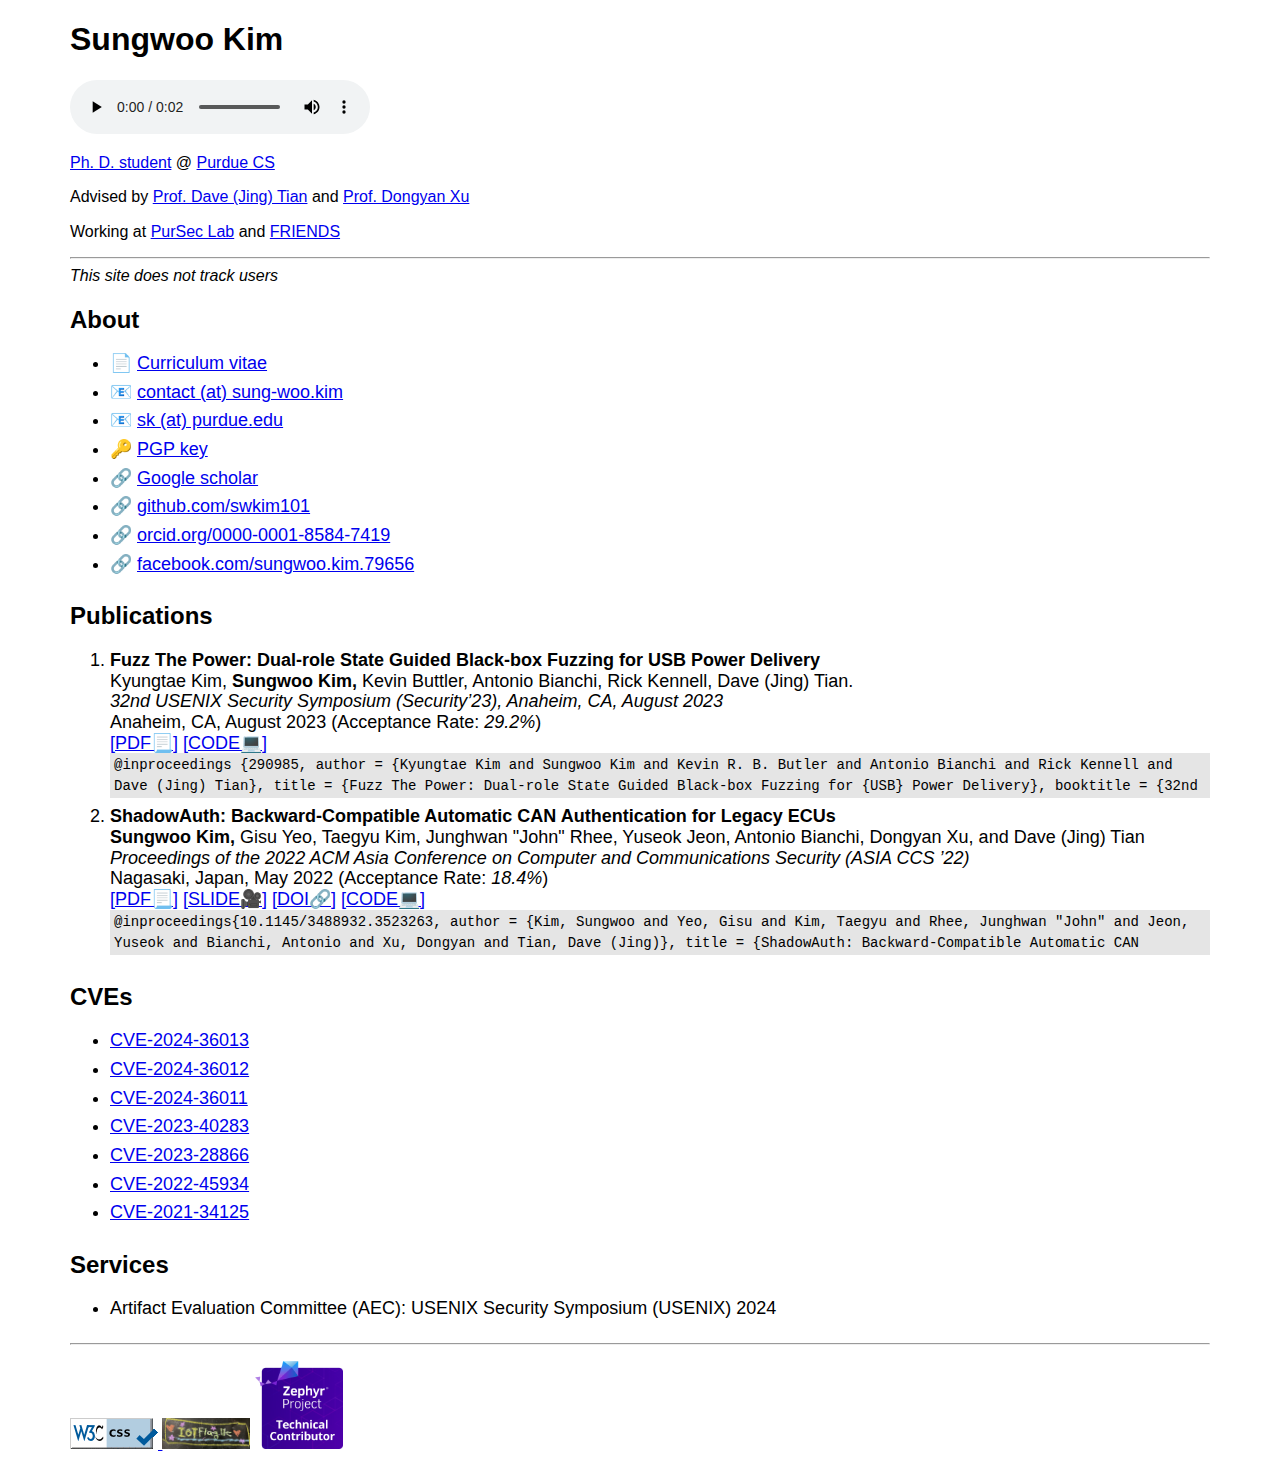
==== index.html @ 938cb28a "Add new CVEs" ====
<!DOCTYPE html>
<html lang="en">
<head>
    <meta charset="UTF-8">
    
    <meta http-equiv="X-UA-Compatible" content="IE=edge">
    <meta name="viewport" content="width=device-width, initial-scale=1.0">
    <meta name="theme-color" content="#000000">
    <meta name="description" content="Ph.D. student in CS at Purdue Univ. A system security person.">

    <!-- Facebook Meta Tags -->
    <meta property="og:url" content="https://sung-woo.kim/">
    <meta property="og:type" content="website">
    <meta property="og:title" content="Sungwoo Kim @ Purdue CS">
    <meta property="og:description" content="Ph. D. student @ Purdue CS">
    <meta property="og:site_name" content="Sungwoo Kim @ Purdue CS">
    <meta property="og:locale" content="en_US">
    <meta property="og:image:width" content="1080">
    <meta property="og:image:height" content="1080">
    <meta property="og:image" content="https://sung-woo.kim/og.jpg">

    <!-- Twitter Meta Tags -->
    <meta name="twitter:card" content="Sungwoo Kim @ Purdue CS">
    <meta property="twitter:domain" content="sung-woo.kim">
    <meta property="twitter:url" content="https://sung-woo.kim/">
    <meta name="twitter:title" content="Sungwoo Kim @ Purdue CS">
    <meta name="twitter:description" content="Ph. D. student @ Purdue CS">
    <meta name="twitter:image" content="https://sung-woo.kim/og.jpg">

    <title>Sungwoo Kim @ Purdue CS</title>
      
    <link rel="stylesheet" href="normalize.css">
    <link rel="stylesheet" href="style.css">
    <link rel="apple-touch-icon" sizes="180x180" href="favicon/apple-touch-icon.png">
    <link rel="icon" type="image/png" sizes="32x32" href="favicon/favicon-32x32.png">
    <link rel="icon" type="image/png" sizes="16x16" href="favicon/favicon-16x16.png">
    <link rel="manifest" href="favicon/site.webmanifest">
</head>
<body class="container">
    <header>
        <h1>Sungwoo Kim</h1>
        <audio controls>
          <source src="sungwookim.mp3" type="audio/mp3">
        Your browser does not support the audio element.
        </audio>
        <p>
          <a href="https://www.urbandictionary.com/define.php?term=graduate%20student" target="_blank" rel="noopener noreferrer">Ph. D. student</a>
          @ 
          <a href="https://cs.purdue.edu" target="_blank" rel="noopener noreferrer">Purdue CS</a>
        </p>
        <p>
          Advised by
          <a href="https://davejingtian.org/" target="_blank" rel="noopener noreferrer">Prof. Dave (Jing) Tian</a>
          and
          <a href="https://www.cs.purdue.edu/homes/dxu/" target="_blank" rel="noopener noreferrer">Prof. Dongyan Xu</a>
        </p>
        <p>
          Working at
          <a href="https://pursec.cs.purdue.edu/" target="_blank" rel="noopener noreferrer">PurSec Lab</a>
          and
          <a href="https://friends.cs.purdue.edu/" target="_blank" rel="noopener noreferrer">FRIENDS</a>
        </p>
        <hr>
    </header>
    <section>
      <div><i>This site does not track users</i></div>
      <h2>About</h2>
      <ul>
        <li>📄 <a href="https://sung-woo.kim/cv.pdf" rel="noopener noreferrer">Curriculum vitae</a></li>
        <li>📧 <a href="mailto://contact@sung-woo.kim" rel="noopener noreferrer">contact (at) sung-woo.kim</a></li>
        <li>📧 <a href="mailto://sk@purdue.edu" rel="noopener noreferrer">sk (at) purdue.edu</a></li>
        <li>🔑 <a href="https://sung-woo.kim/pgp.asc" rel="noopener noreferrer">PGP key</a></li>
        <li>🔗 <a href="https://scholar.google.com/citations?user=versi54AAAAJ&hl=en&oi=sra" rel="noopener noreferrer">Google scholar</a></li>
        <li>🔗 <a href="https://github.com/swkim101" target="_blank" rel="noopener noreferrer">github.com/swkim101</a></li>
        <li>🔗 <a href="https://orcid.org/0000-0001-8584-7419" target="_blank" rel="noopener noreferrer">orcid.org/0000-0001-8584-7419</a></li>
        <li>🔗 <a href="https://facebook.com/sungwoo.kim.79656" target="_blank" rel="noopener noreferrer">facebook.com/sungwoo.kim.79656</a></li>
      </ul>
    </section>
    <section>
      <h2>Publications</h2>
      <ol>
          <li>
            <div>
              <strong>
                Fuzz The Power: Dual-role State Guided Black-box Fuzzing for USB Power Delivery
              </strong>
            </div>
            <div>
              Kyungtae Kim,
              <strong>Sungwoo Kim,</strong>
              Kevin Buttler, Antonio Bianchi, Rick Kennell, Dave (Jing) Tian.
            </div>
            <div>
              <em>32nd USENIX Security Symposium (Security’23), Anaheim, CA, August 2023</em>
            </div>
            <div>
              Anaheim, CA, August 2023 (Acceptance Rate: <em>29.2%</em>)
            </div>
            <div>
              <!-- [BibTex] -->
              <a href="https://www.usenix.org/system/files/usenixsecurity23-kim-kyungtae.pdf">[PDF📃]</a>
              <a href="https://github.com/purseclab/fuzzpd">[CODE💻]</a>
              <div title="click to copy" class="bibtex-wrapper" id="bibtex-fuzzpd" onclick="handle('#bibtex-fuzzpd')">
                <code class="bibtex" tabindex="0">
@inproceedings {290985,
  author = {Kyungtae Kim and Sungwoo Kim and Kevin R. B. Butler and Antonio Bianchi and Rick Kennell and Dave (Jing) Tian},
  title = {Fuzz The Power: Dual-role State Guided Black-box Fuzzing for {USB} Power Delivery},
  booktitle = {32nd USENIX Security Symposium (USENIX Security 23)},
  year = {2023},
  isbn = {978-1-939133-37-3},
  address = {Anaheim, CA},
  pages = {5845--5861},
  url = {https://www.usenix.org/conference/usenixsecurity23/presentation/kim-kyungtae},
  publisher = {USENIX Association},
  month = aug
  }
                </code>
              </div>
              <div id="bibtex-fuzzpd-status"></div>
          </li>
          <li>
            <div>
              <strong>
                ShadowAuth: Backward-Compatible Automatic CAN Authentication for Legacy ECUs
              </strong>
            </div>
            <div>
              <strong>Sungwoo Kim,</strong>
              Gisu Yeo, Taegyu Kim, Junghwan "John" Rhee, Yuseok Jeon,
              Antonio Bianchi, Dongyan Xu, and Dave (Jing) Tian
            </div>
            <div>
              <em>Proceedings of the 2022 ACM Asia Conference on Computer and Communications Security (ASIA CCS ’22)</em>
            </div>
            <div>
              Nagasaki, Japan, May 2022 (Acceptance Rate: <em>18.4%</em>)
            </div>
            <div>
              <!-- [BibTex] -->
              <a href="https://sung-woo.kim/pub/shadowauth.pdf">[PDF📃]</a>
              <a href="https://sung-woo.kim/pub/ShadowAuth_slide.pdf">[SLIDE🎥]</a>
              <a href="https://doi.org/10.1145/3488932.3523263">[DOI🔗]</a>
              <a href="https://github.com/purseclab/ShadowAuth">[CODE💻]</a>
              <div title="click to copy" class="bibtex-wrapper" id="bibtex-shadowauth" onclick="handle('#bibtex-shadowauth')">
                <code class="bibtex" tabindex="0">
@inproceedings{10.1145/3488932.3523263,
  author = {Kim, Sungwoo and Yeo, Gisu and Kim, Taegyu and Rhee, Junghwan "John" and Jeon, Yuseok and Bianchi, Antonio and Xu, Dongyan and Tian, Dave (Jing)},
  title = {ShadowAuth: Backward-Compatible Automatic CAN Authentication for Legacy ECUs},
  year = {2022},
  isbn = {9781450391405},
  publisher = {Association for Computing Machinery},
  address = {New York, NY, USA},
  url = {https://doi.org/10.1145/3488932.3523263},
  doi = {10.1145/3488932.3523263},
  booktitle = {Proceedings of the 2022 ACM on Asia Conference on Computer and Communications Security},
  pages = {534–545},
  numpages = {12},
  keywords = {control area network, electronic control unit, authentication, binary analysis},
  location = {Nagasaki, Japan},
  series = {ASIA CCS '22}
}
                </code>
              </div>
              <div id="bibtex-shadowauth-status"></div>
            </div>
          </li>
      </ol>
    </section>
    <section>
      <h2>CVEs</h2>
      <ul>
        <li><a href="https://cve.mitre.org/cgi-bin/cvename.cgi?name=CVE-2024-36013" target="_blank" rel="noopener noreferrer">CVE-2024-36013</a></li>
        <li><a href="https://cve.mitre.org/cgi-bin/cvename.cgi?name=CVE-2024-36012" target="_blank" rel="noopener noreferrer">CVE-2024-36012</a></li>
        <li><a href="https://cve.mitre.org/cgi-bin/cvename.cgi?name=CVE-2024-36011" target="_blank" rel="noopener noreferrer">CVE-2024-36011</a></li>
        <li><a href="https://cve.mitre.org/cgi-bin/cvename.cgi?name=CVE-2023-40283" target="_blank" rel="noopener noreferrer">CVE-2023-40283</a></li>
        <li><a href="https://cve.mitre.org/cgi-bin/cvename.cgi?name=CVE-2023-28866" target="_blank" rel="noopener noreferrer">CVE-2023-28866</a></li>
        <li><a href="https://cve.mitre.org/cgi-bin/cvename.cgi?name=CVE-2022-45934" target="_blank" rel="noopener noreferrer">CVE-2022-45934</a></li>
        <li><a href="https://cve.mitre.org/cgi-bin/cvename.cgi?name=CVE-2021-34125" target="_blank" rel="noopener noreferrer">CVE-2021-34125</a></li>
      </ul>
    </section>
    <section>
      <h2>Services</h2>
      <ul>
        <li>Artifact Evaluation Committee (AEC): USENIX Security Symposium (USENIX) 2024</li>
      </ul>
    </section>
    <footer>
      <hr>
        <p>
            <a href="https://jigsaw.w3.org/css-validator/check/referer">
                <img style="border:0;width:88px;height:31px"
                    src="/img/vcss-blue.gif"
                    alt="Valid CSS!" />
            </a>
            <img style="border:0;width:88px;height:31px"
                src="/img/iotfragile.jpg"
                alt="Valid CSS!" />
            <a href="https://github.com/zephyrproject-rtos/zephyr/pull/70521">
              <img style="border:0;width:88px;"
                  src="/img/zephyr.png"
                  alt="Zephyr Technical Contributor Badge" />
            </a>
        </p>
    </footer>

    <script>
      function handle(id) {
        const dom = document.querySelector(id)
        navigator.clipboard.writeText(dom.innerText);
        document.querySelector(`${id}-status`).innerText = 'copied';
      }
    </script>
</body>
</html>
---- style.css ----
body {
    font-family: "Noto Sans", "Helvetica Neue", Helvetica, Arial, sans-serif;
}

li {
    font-size: 18px;
    padding-bottom: 0.5rem;
    word-wrap: break-word;
}

article {
    max-width: max(1024px, 80vw);
}

@media (prefers-color-scheme: dark) {
    body {
        color: #ffffff;
        background-color: #202124;
    }
    a {
        color: #8ab4f8;
    }
    a:visited {
        color: #c58af9;
    }
}

.container {
  width: 100%;
  padding-right: 0.75rem;
  padding-left: 0.75rem;
  margin-right: auto;
  margin-left: auto;
}

@media (min-width: 576px) {
  .container {
    max-width: 540px;
  }
}
@media (min-width: 768px) {
  .container {
    max-width: 720px;
  }
}
@media (min-width: 992px) {
  .container {
    max-width: 960px;
  }
}
@media (min-width: 1200px) {
  .container {
    max-width: 1140px;
  }
}
@media (min-width: 1400px) {
  .container {
    max-width: 1320px;
  }
}


.bibtex-wrapper {
  background-color: rgba(0, 0, 0, 0.1);
  height: 2.5em;
  overflow-y: scroll;
  cursor: pointer;
  padding: 0px 4px;
}

.bibtex-wrapper:hover {
  background-color: rgba(0, 0, 0, 0.2);
}

.bibtex-wrapper:active {
  background-color: rgba(0, 0, 0, 0.4);
}

.bibtex {
  font-size: 14px;
}
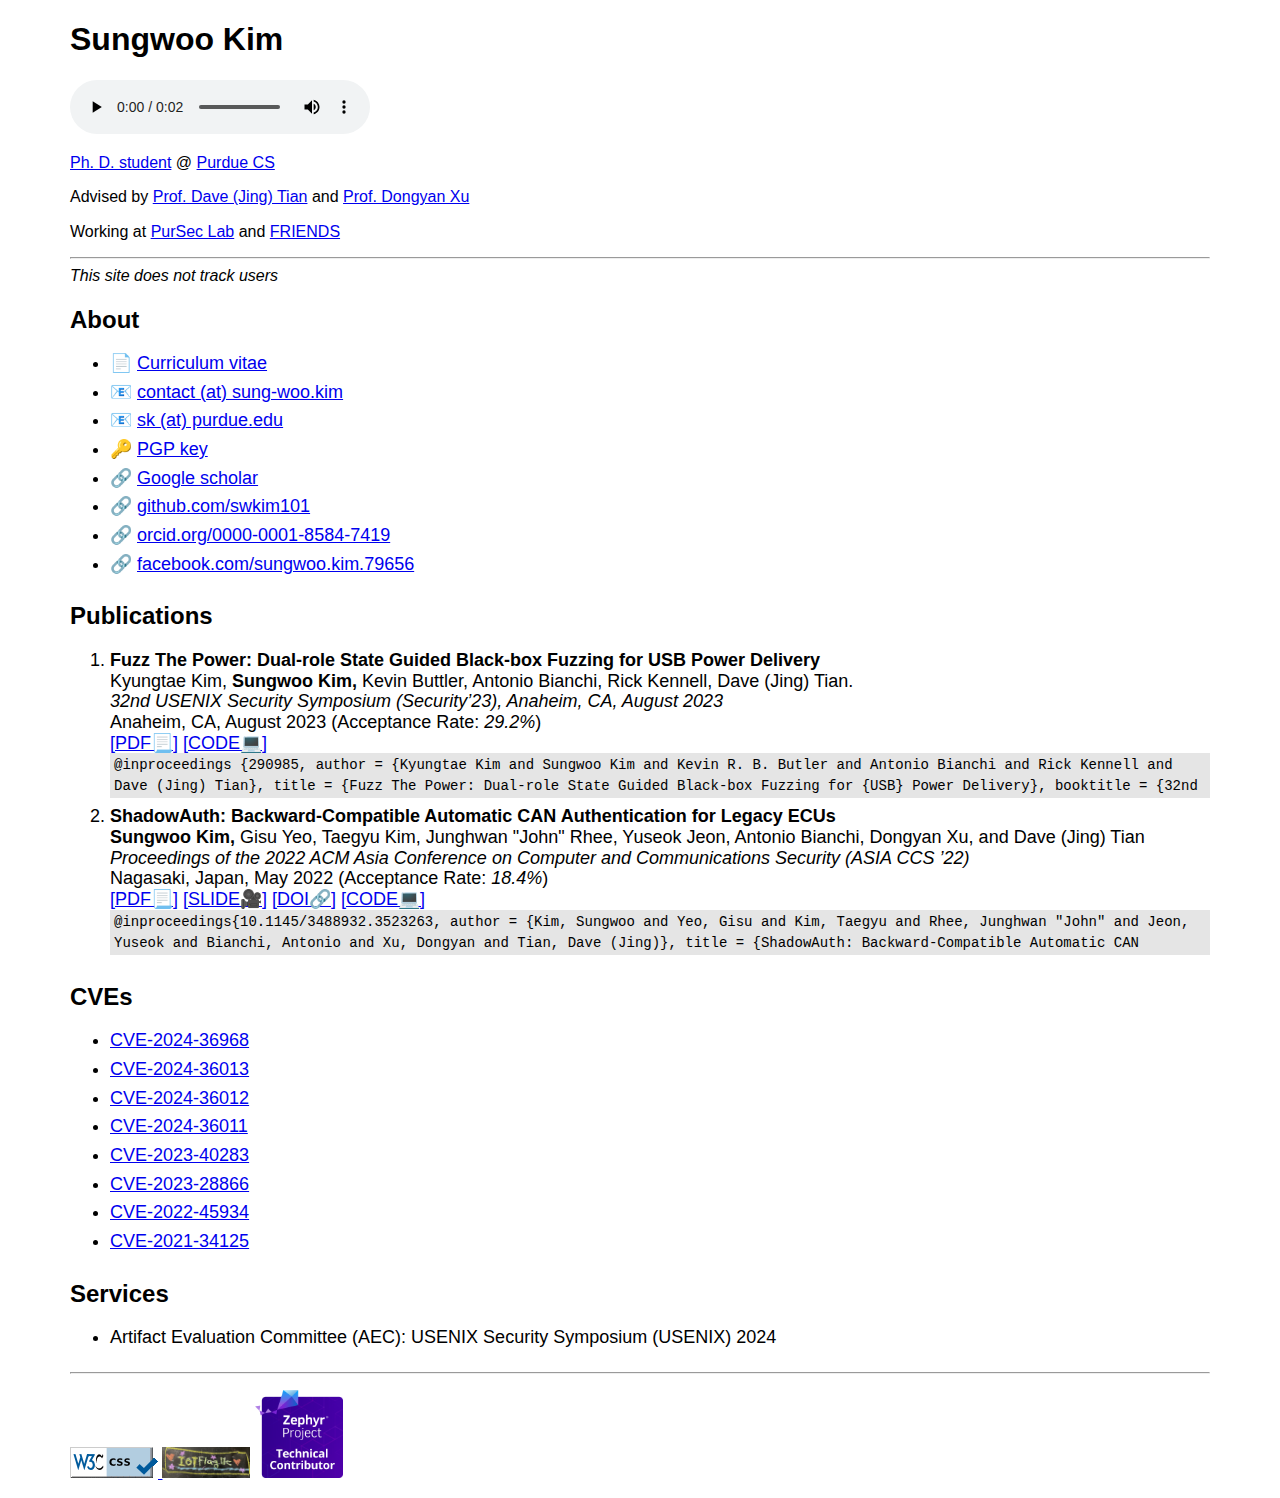
==== commit d58372bf: "Update index.html" ====
--- a/index.html
+++ b/index.html
@@ -169,6 +169,7 @@
     <section>
       <h2>CVEs</h2>
       <ul>
+        <li><a href="https://cve.mitre.org/cgi-bin/cvename.cgi?name=CVE-2024-36968" target="_blank" rel="noopener noreferrer">CVE-2024-36968</a></li>
         <li><a href="https://cve.mitre.org/cgi-bin/cvename.cgi?name=CVE-2024-36013" target="_blank" rel="noopener noreferrer">CVE-2024-36013</a></li>
         <li><a href="https://cve.mitre.org/cgi-bin/cvename.cgi?name=CVE-2024-36012" target="_blank" rel="noopener noreferrer">CVE-2024-36012</a></li>
         <li><a href="https://cve.mitre.org/cgi-bin/cvename.cgi?name=CVE-2024-36011" target="_blank" rel="noopener noreferrer">CVE-2024-36011</a></li>
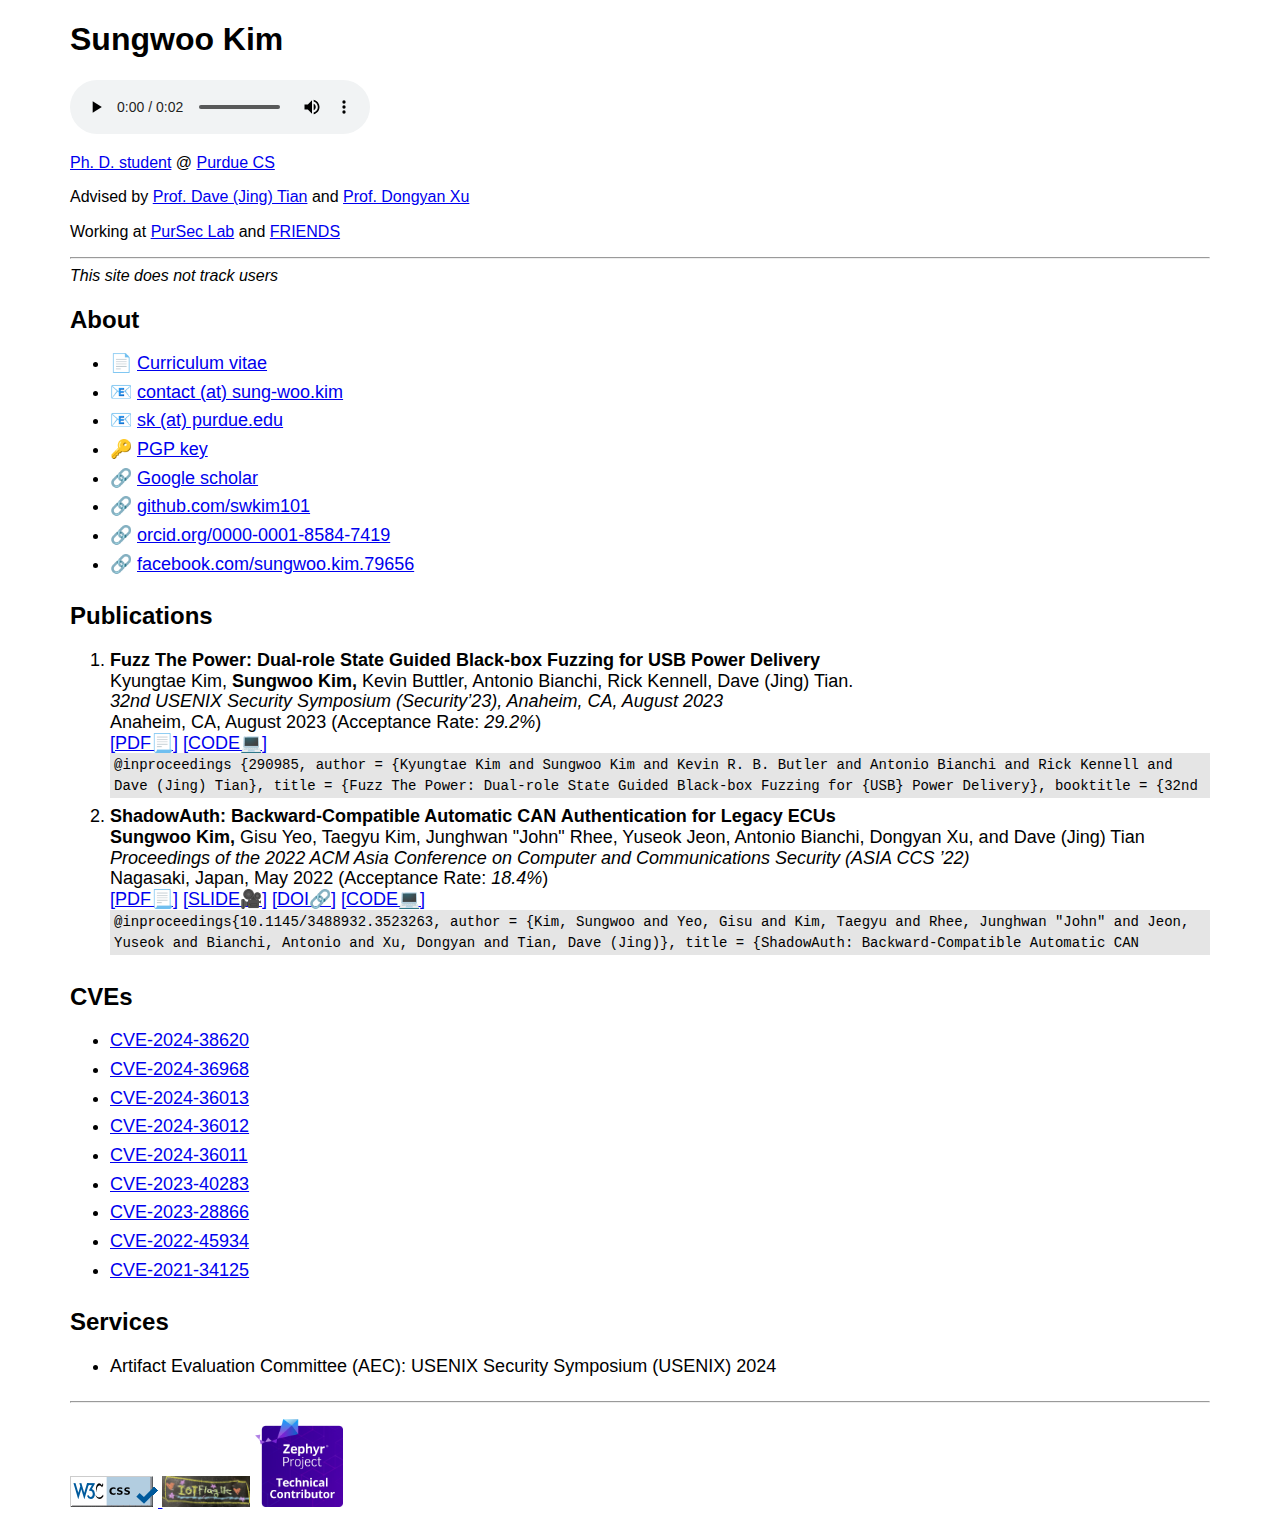
==== commit eac07150: "Update index.html" ====
--- a/index.html
+++ b/index.html
@@ -169,6 +169,7 @@
     <section>
       <h2>CVEs</h2>
       <ul>
+        <li><a href="https://cve.mitre.org/cgi-bin/cvename.cgi?name=CVE-2024-38620" target="_blank" rel="noopener noreferrer">CVE-2024-38620</a></li>
         <li><a href="https://cve.mitre.org/cgi-bin/cvename.cgi?name=CVE-2024-36968" target="_blank" rel="noopener noreferrer">CVE-2024-36968</a></li>
         <li><a href="https://cve.mitre.org/cgi-bin/cvename.cgi?name=CVE-2024-36013" target="_blank" rel="noopener noreferrer">CVE-2024-36013</a></li>
         <li><a href="https://cve.mitre.org/cgi-bin/cvename.cgi?name=CVE-2024-36012" target="_blank" rel="noopener noreferrer">CVE-2024-36012</a></li>
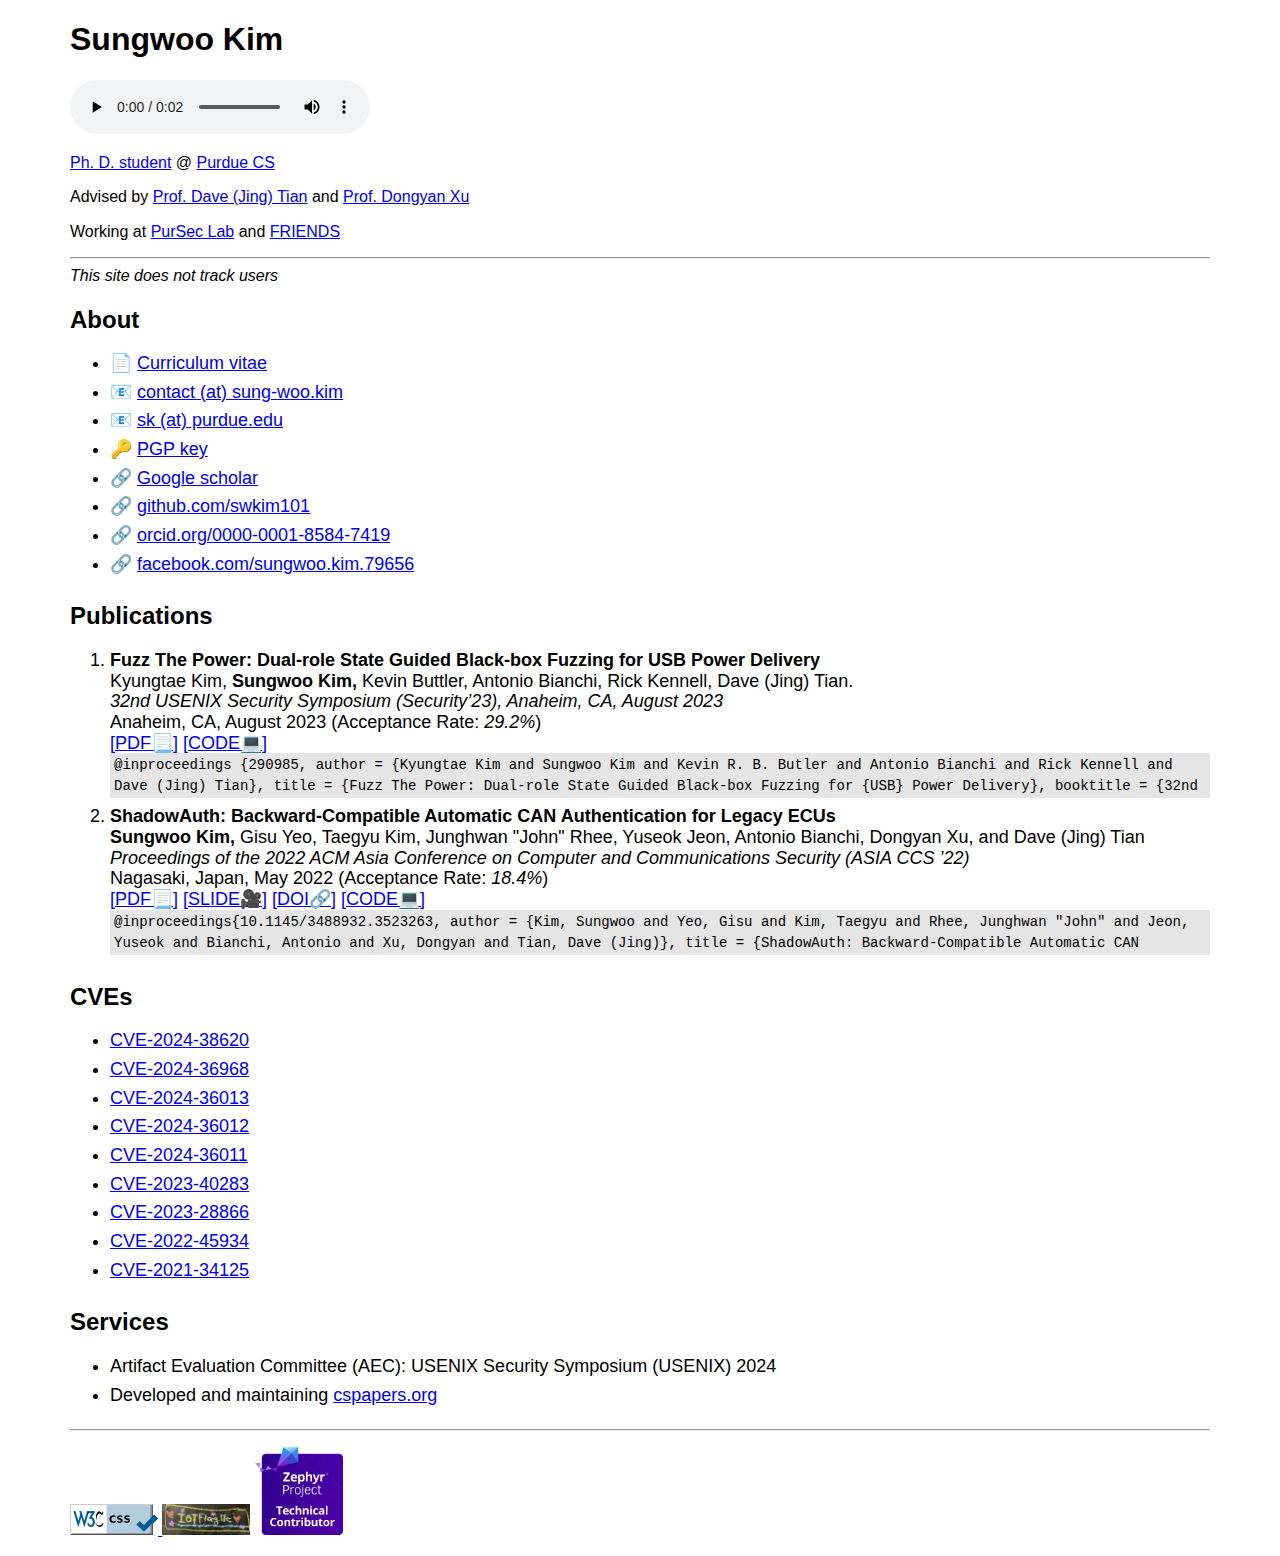
==== commit afe81a73: "add cspapers.org" ====
--- a/index.html
+++ b/index.html
@@ -184,6 +184,7 @@
       <h2>Services</h2>
       <ul>
         <li>Artifact Evaluation Committee (AEC): USENIX Security Symposium (USENIX) 2024</li>
+        <li>Developed and maintaining <a href="https://cspapers.org" target="_blank" rel="noopener noreferrer">cspapers.org</a></li>
       </ul>
     </section>
     <footer>
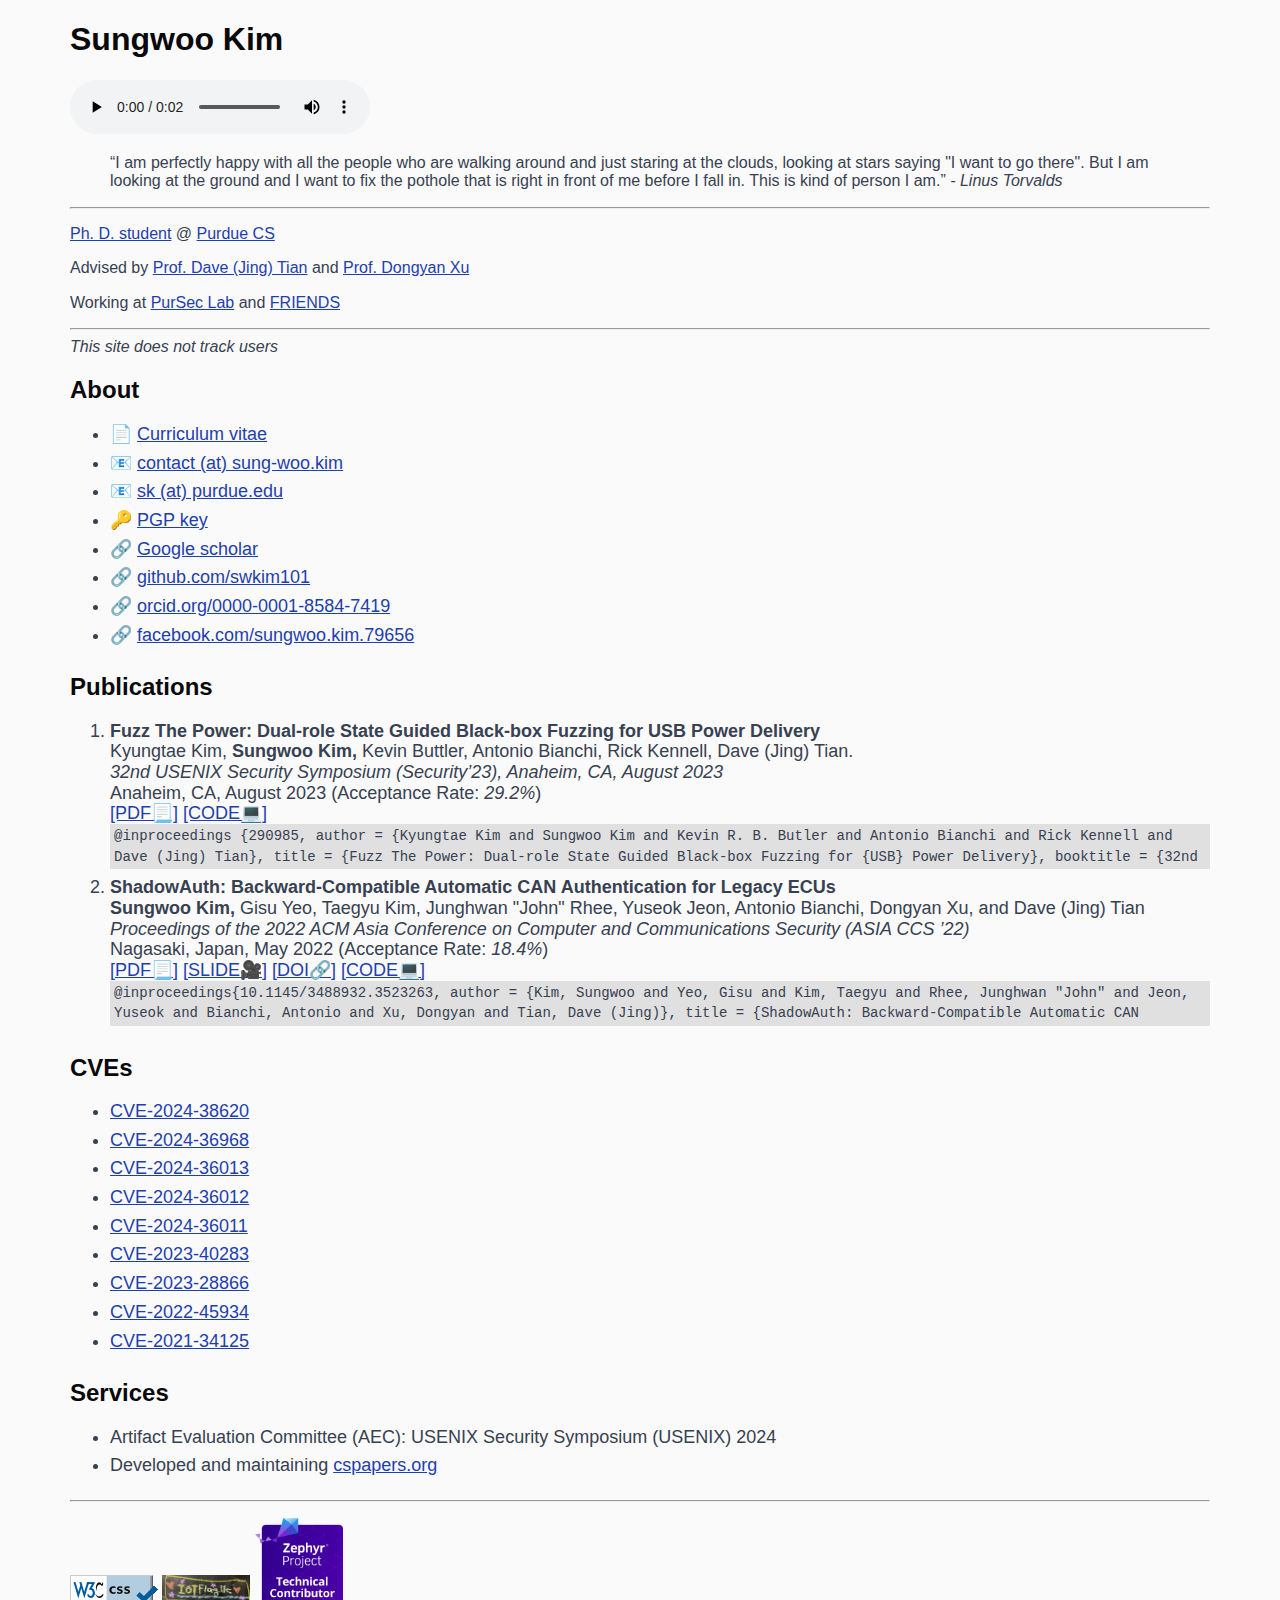
==== commit 18ea7ff8: "add a cool quote" ====
--- a/index.html
+++ b/index.html
@@ -43,6 +43,11 @@
           <source src="sungwookim.mp3" type="audio/mp3">
         Your browser does not support the audio element.
         </audio>
+        <blockquote>
+          <q>I am perfectly happy with all the people who are walking around and just staring at the clouds, looking at stars saying "I want to go there". But I am looking at the ground and I want to fix the pothole that is right in front of me before I fall in. This is kind of person I am.</q>
+          <i>- Linus Torvalds</i>
+        </blockquote>
+        <hr>
         <p>
           <a href="https://www.urbandictionary.com/define.php?term=graduate%20student" target="_blank" rel="noopener noreferrer">Ph. D. student</a>
           @ 
--- a/style.css
+++ b/style.css
@@ -1,5 +1,22 @@
+
+:root {
+  --background: 0 0% 98%;
+  --foreground: 240 10% 3.9%;
+  --primary: 240 5.9% 10%;
+}
+
 body {
     font-family: "Noto Sans", "Helvetica Neue", Helvetica, Arial, sans-serif;
+    background-color: hsl(var(--background));
+    color: rgb(55 65 81);
+}
+
+h1, h2, h3, h4, h5, h6 {
+  color: hsl(var(--foreground));
+}
+
+a {
+  color: rgb(30 64 175);
 }
 
 li {
@@ -16,6 +33,9 @@
     body {
         color: #ffffff;
         background-color: #202124;
+    }
+    h1, h2, h3, h4, h5, h6 {
+        color: #ffffff;
     }
     a {
         color: #8ab4f8;
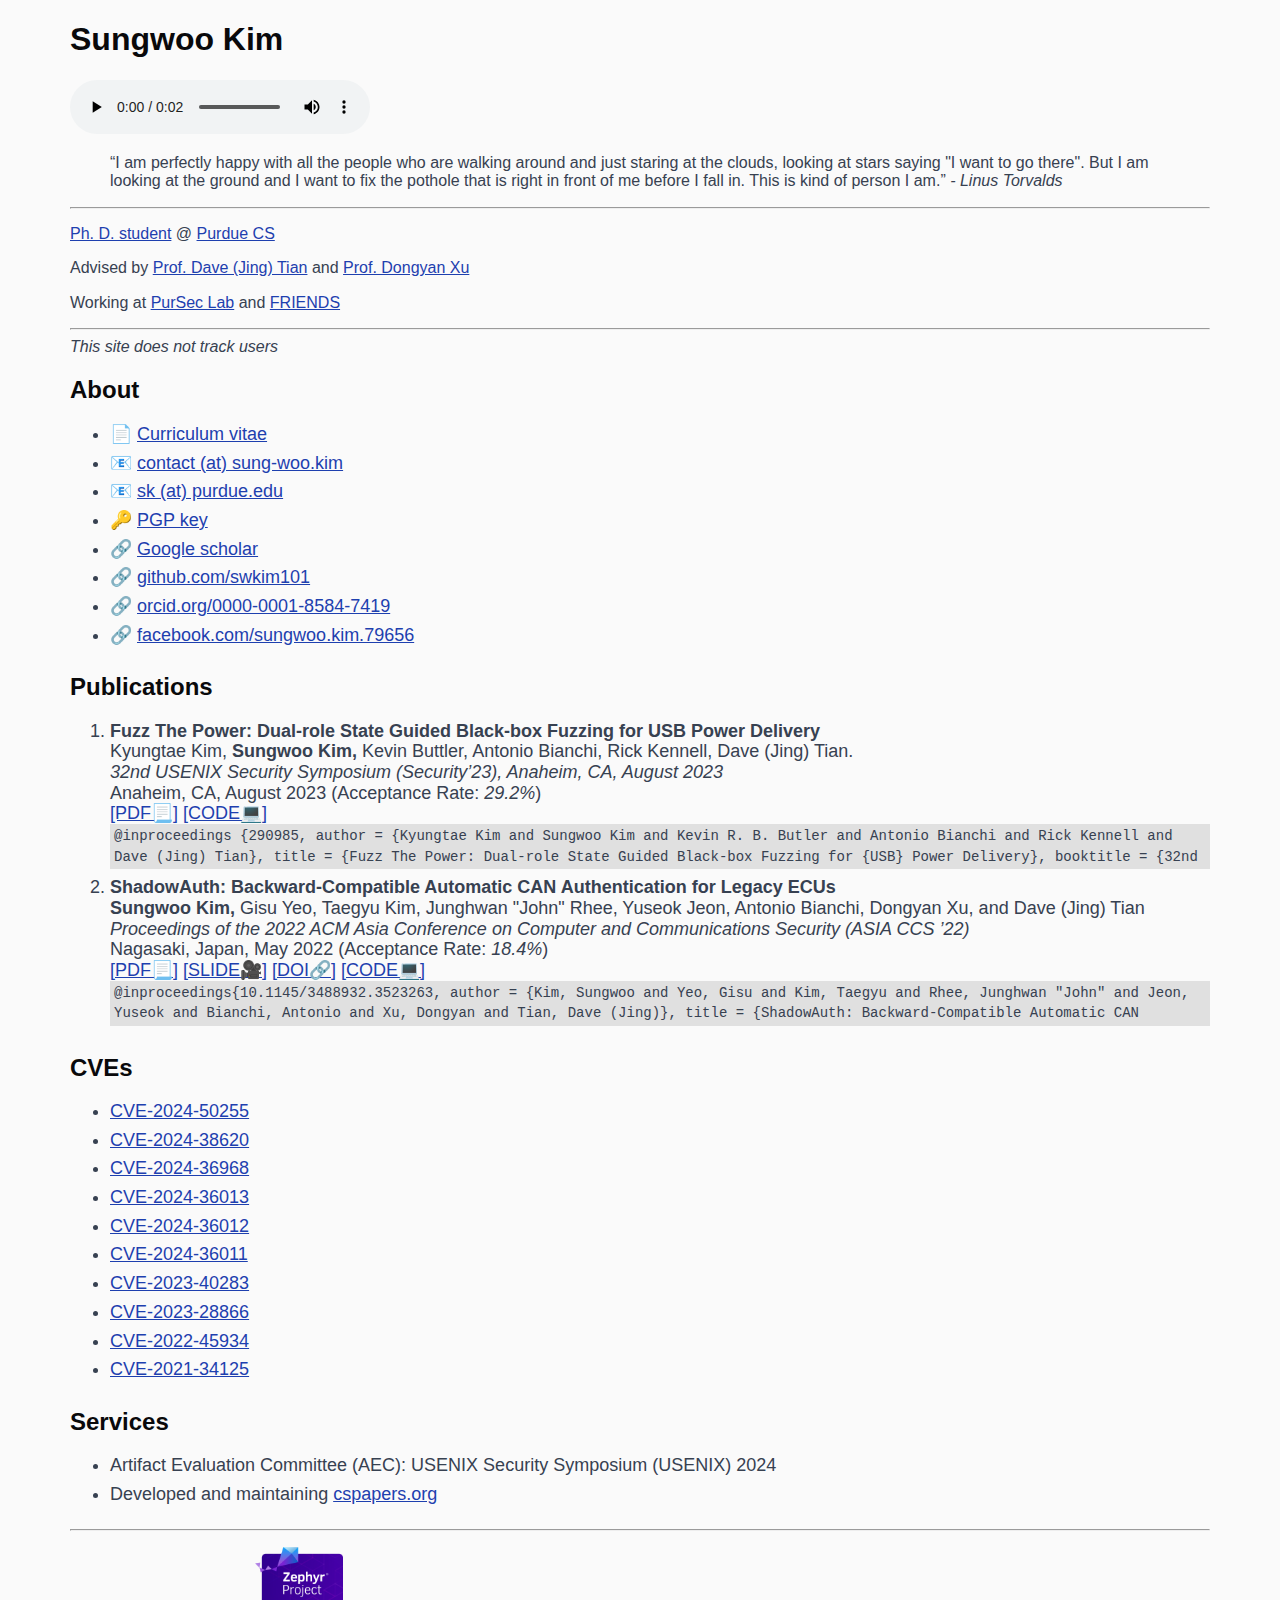
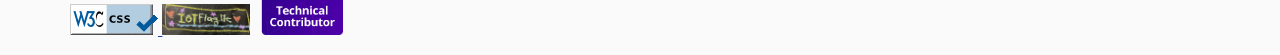
==== commit 6e682cf3: "add a new cve" ====
--- a/index.html
+++ b/index.html
@@ -29,12 +29,12 @@
 
     <title>Sungwoo Kim @ Purdue CS</title>
       
-    <link rel="stylesheet" href="normalize.css">
-    <link rel="stylesheet" href="style.css">
-    <link rel="apple-touch-icon" sizes="180x180" href="favicon/apple-touch-icon.png">
-    <link rel="icon" type="image/png" sizes="32x32" href="favicon/favicon-32x32.png">
-    <link rel="icon" type="image/png" sizes="16x16" href="favicon/favicon-16x16.png">
-    <link rel="manifest" href="favicon/site.webmanifest">
+    <link rel="stylesheet" href="/normalize.css">
+    <link rel="stylesheet" href="/style.css">
+    <link rel="apple-touch-icon" sizes="180x180" href="/favicon/apple-touch-icon.png">
+    <link rel="icon" type="image/png" sizes="32x32" href="/favicon/favicon-32x32.png">
+    <link rel="icon" type="image/png" sizes="16x16" href="/favicon/favicon-16x16.png">
+    <link rel="manifest" href="/favicon/site.webmanifest">
 </head>
 <body class="container">
     <header>
@@ -174,6 +174,7 @@
     <section>
       <h2>CVEs</h2>
       <ul>
+        <li><a href="https://cve.mitre.org/cgi-bin/cvename.cgi?name=CVE-2024-50255" target="_blank" rel="noopener noreferrer">CVE-2024-50255</a></li>
         <li><a href="https://cve.mitre.org/cgi-bin/cvename.cgi?name=CVE-2024-38620" target="_blank" rel="noopener noreferrer">CVE-2024-38620</a></li>
         <li><a href="https://cve.mitre.org/cgi-bin/cvename.cgi?name=CVE-2024-36968" target="_blank" rel="noopener noreferrer">CVE-2024-36968</a></li>
         <li><a href="https://cve.mitre.org/cgi-bin/cvename.cgi?name=CVE-2024-36013" target="_blank" rel="noopener noreferrer">CVE-2024-36013</a></li>
--- a/style.css
+++ b/style.css
@@ -46,7 +46,7 @@
 }
 
 .container {
-  width: 100%;
+  width: 90vw;
   padding-right: 0.75rem;
   padding-left: 0.75rem;
   margin-right: auto;
@@ -99,3 +99,7 @@
 .bibtex {
   font-size: 14px;
 }
+
+.w-100 {
+  width: 100%;
+}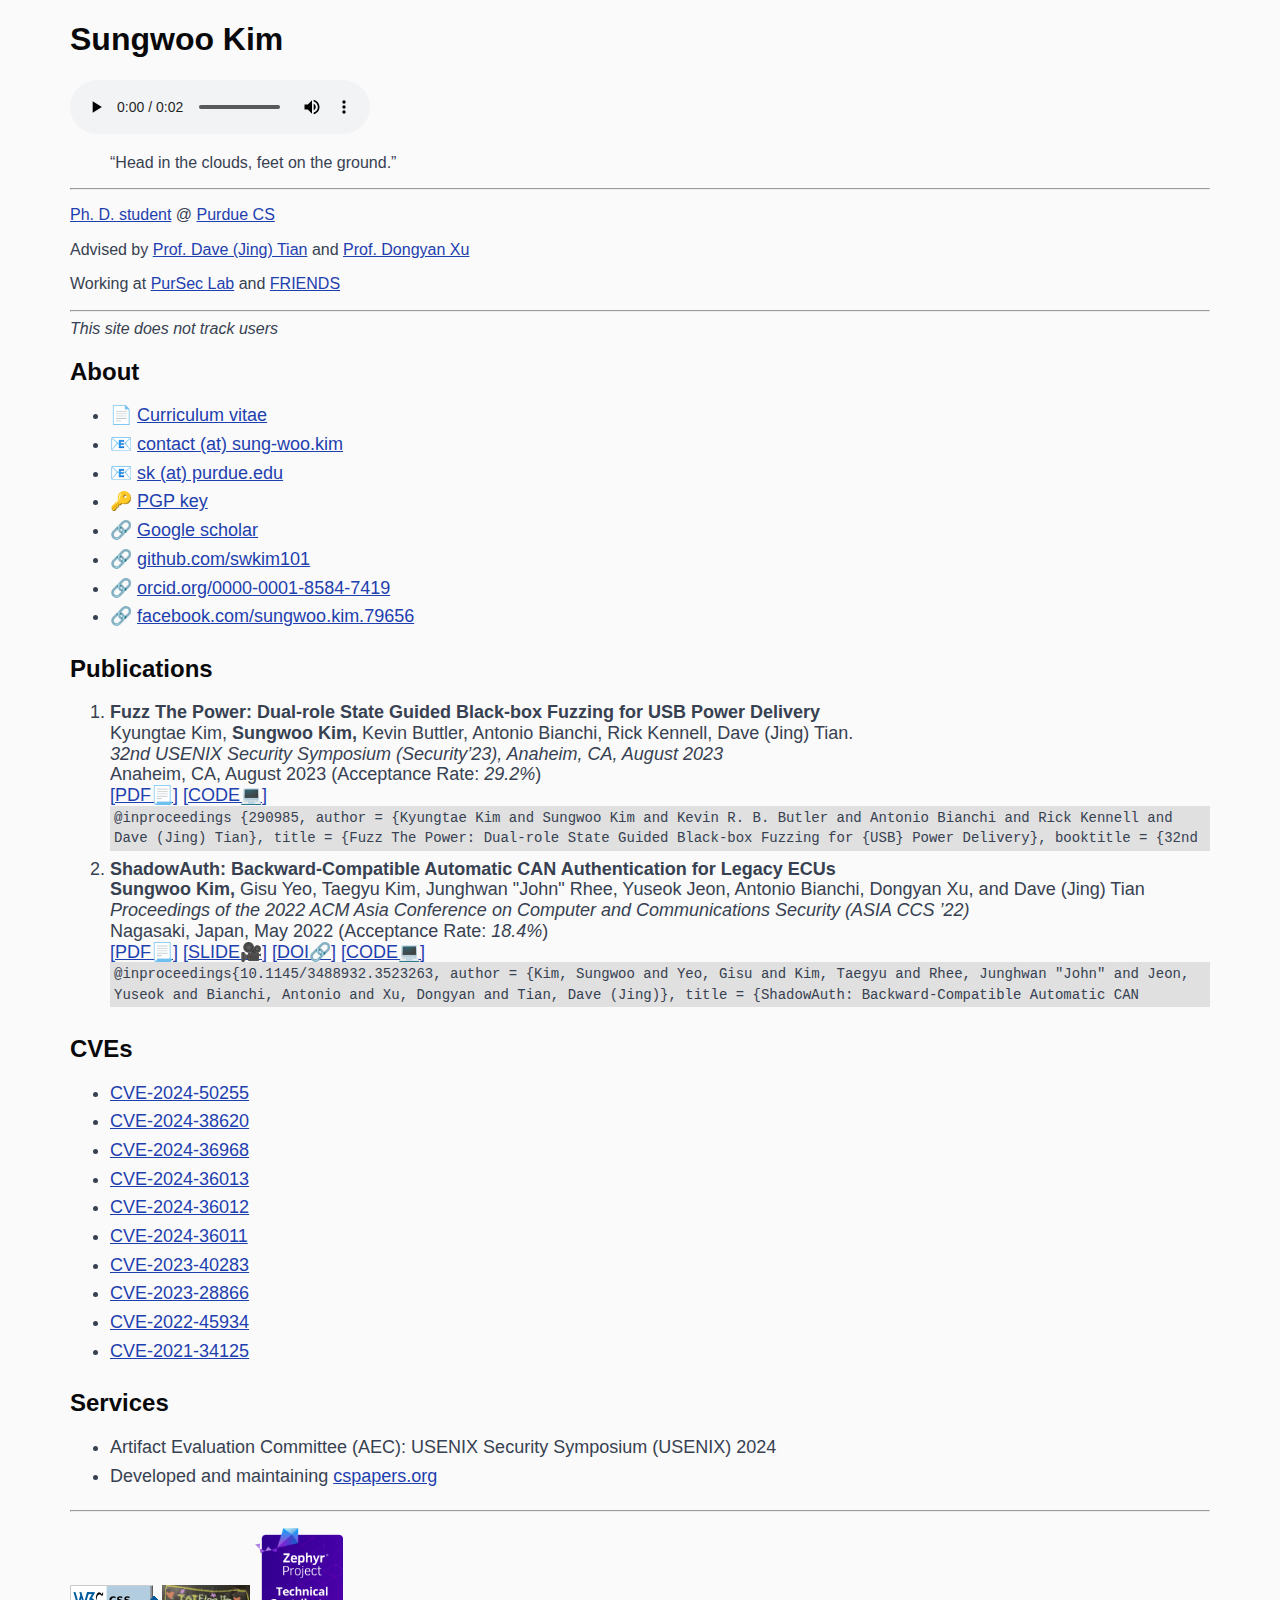
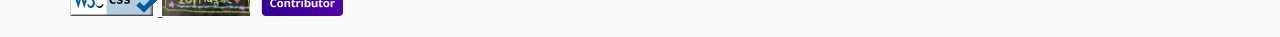
==== commit 0d569968: "Update index.html" ====
--- a/index.html
+++ b/index.html
@@ -44,8 +44,7 @@
         Your browser does not support the audio element.
         </audio>
         <blockquote>
-          <q>I am perfectly happy with all the people who are walking around and just staring at the clouds, looking at stars saying "I want to go there". But I am looking at the ground and I want to fix the pothole that is right in front of me before I fall in. This is kind of person I am.</q>
-          <i>- Linus Torvalds</i>
+          <q>Head in the clouds, feet on the ground.</q>
         </blockquote>
         <hr>
         <p>
